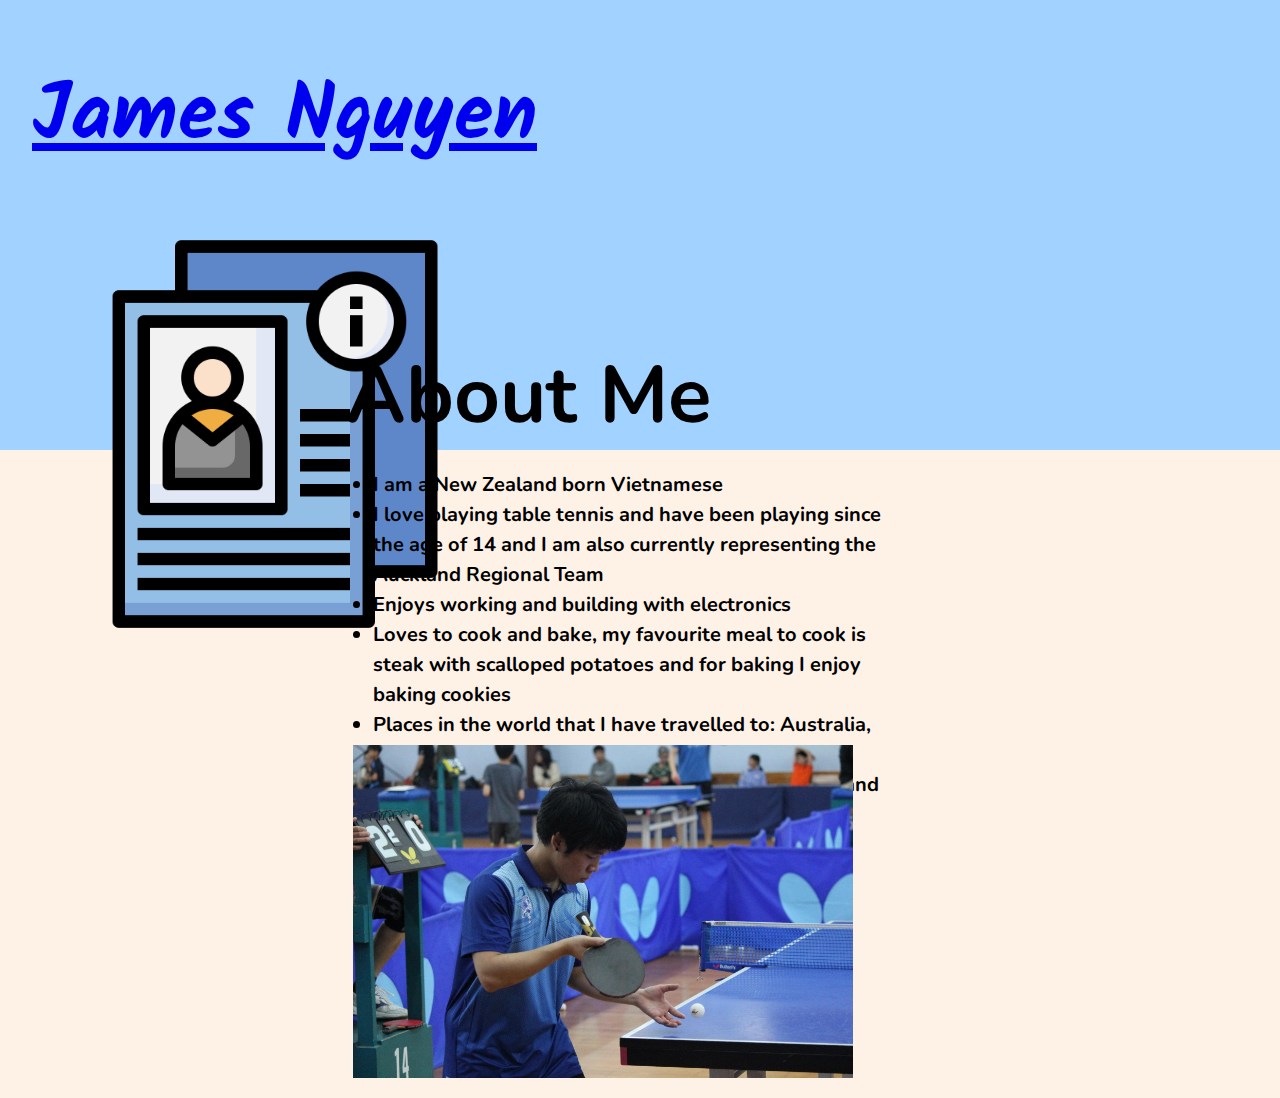
==== aboutme.html @ 9c649150 "Add files via upload" ====
<!DOCTYPE html>
<html lang="en">
  <head>
    <title>About Me</title>
    <meta charset="UTF-8" />
    <link rel="stylesheet" href="style.css" />
    <link rel="icon" href="favicon.ico" type="image/x-icon" />
    <link rel="preconnect" href="https://fonts.googleapis.com" />
    <link rel="preconnect" href="https://fonts.gstatic.com" crossorigin />
    <link
      href="https://fonts.googleapis.com/css2?family=Caveat:wght@400;700&family=Nunito:wght@200&display=swap"
      rel="stylesheet"
    />
    <link rel="preconnect" href="https://fonts.googleapis.com" />
    <link rel="preconnect" href="https://fonts.gstatic.com" crossorigin />
    <link
      href="https://fonts.googleapis.com/css2?family=Kalam:wght@700&family=Pacifico&display=swap"
      rel="stylesheet"
    />
  </head>
  <body class="body-aboutme">
    <div class="aboutme-topcontainer">
      <a class="heading-aboutme" href="index.html"
        ><h1 class="title">James Nguyen</h1></a
      >
      <img class="aboutmejames-photo" src="images/aboutme-image.png" alt="" />
      <h1 class="title-aboutme">About Me</h1>
      <ul class="aboutme-list">
        <li>I am a New Zealand born Vietnamese</li>
        <li>
          I love playing table tennis and have been playing since the age of 14
          and I am also currently representing the Auckland Regional Team
        </li>
        <li>Enjoys working and building with electronics</li>
        <li>
          Loves to cook and bake, my favourite meal to cook is steak with
          scalloped potatoes and for baking I enjoy baking cookies
        </li>
        <li>
          Places in the world that I have travelled to: Australia, Japan,
          Singapore and Vietnam
        </li>
        <li>Hits the gym to lose the calories from the cooking and baking!</li>
      </ul>
    </div>
    <img src="images/tt-hobby.jpg" id="tt-photo" alt="tabletennis.png" />
  </body>
</html>
---- style.css ----
/* 1rem = 16px */
body {
  background-color: #fef1e6;
  margin: 0;
  padding: 0;
  top: 0px;
  width: 100%;
  height: 100%;
  margin: 0px;
  padding: 0px;
  overflow-x: hidden;
}
p {
  font-family: "Nunito", sans-serif;
  font-weight: bold;
}
h1 {
  font-family: "Kalam", cursive;
  font-size: 5rem;
}

h3 {
  font-family: "Nunito", sans-serif;
}

h2 {
  font-family: "Nunito", sans-serif;
}

/* index.html */
.top-container {
  text-align: center;
  position: relative;
  background-color: #a2d2ff;
  margin: 0px;
  padding-top: 1.875rem;
  padding-bottom: 1.875rem;
}

.summary {
  font-weight: bold;
}
.middle-container {
  position: relative;
  padding-top: 0px;
  margin: 0px;
  text-align: center;
}

.aboutme-image {
  width: 75px;
  position: absolute;
  left: 41%;
}

.contactme-image {
  width: 75px;
  position: absolute;
  left: 55.75%;
  bottom: 175px;
}

.projects-image {
  width: 75px;
  position: absolute;
  left: 41.5%;
  bottom: 8%;
}

.skills-image {
  width: 75px;
  position: absolute;
  left: 53%;
  bottom: -20px;
}

.jamesmenu-photo {
  height: 25rem;
  position: relative;
}

.tabs {
  text-decoration: none;
}

.welcome {
  margin-top: 1.5rem;
  text-align: center;
  font-size: 90px;
}

.bottom-container {
  text-align: center;
}

.tree1 {
  text-align: center;
  position: relative;
  width: 25rem;
}

.sun {
  width: 18.75rem;
  position: fixed;
  left: 20%;
  bottom: 60%;
}

.cloud {
  width: 18.75rem;
  position: fixed;
  right: 15%;
  top: 40%;
}

.james-photo {
  height: 25rem;
}

.tabs {
  font-size: 35px;
}
/* index.html */

/* aboutme.html */

.aboutme-topcontainer {
  position: absolute;
  background-color: #a2d2ff;
  width: 100%;
  margin: 0;
  padding: 0%;
  height: 50%;
}
#tt-photo {
  position: relative;
  width: 500px;
  left: 26%;
  top: 725px;
  padding: 20px;
}
.title-aboutme {
  position: absolute;
  left: 27%;
  bottom: 0px;
  margin: 0;
  font-family: "Nunito", sans-serif;
  font-weight: bolder;
}

.aboutmejames-photo {
  height: 25rem;
  position: absolute;
  left: 4.6875rem;
}

.heading-aboutme {
  position: relative;
  left: 2.5%;
  width: 50%;
  margin: 0;
  padding: 0;
}

.aboutme-list {
  position: absolute;
  top: 100%;
  left: 26%;
  right: 30%;
  font-family: "Nunito", sans-serif;
  font-weight: bold;
  font-size: 20px;
  line-height: 30px;
}
/* 
.cooking {
  width: 250px;
  height: 250px;
  padding: 20px;
  position: relative;
  top: 800px;
  left: 50%;
} */

/* aboutme.html */

/* contactme.html */
.contactme-topcontainer {
  position: absolute;
  left: 0%;
  background-color: #a2d2ff;
  margin: 0;
  width: 100%;
  height: 50%;
}

.contactmejames-photo {
  height: 25rem;
  position: absolute;
  left: 60px;
}

.title-contactme {
  position: absolute;
  left: 27%;
  bottom: 0px;
  margin: 0;
  font-family: "Nunito", sans-serif;
  width: 50%;
}

.contactme-list {
  position: absolute;
  top: 102%;
  left: 26%;
  right: 30%;
  font-family: "Nunito", sans-serif;
  font-weight: bold;
  font-size: 20px;
  line-height: 30px;
}
.heading-contactme {
  position: relative;
  left: 2.5%;
}

.emailme {
  font-family: "Nunito", sans-serif;
  font-weight: bold;
}

/* contactme.html */

/* projects.html */

.projects-topcontainer {
  position: absolute;
  left: 0%;
  background-color: #a2d2ff;
  margin: 0;
  width: 100%;
  height: 50%;
}

.title-projects {
  position: absolute;
  left: 27%;
  bottom: 0px;
  margin: 0;
  font-family: "Nunito", sans-serif;
  width: 50%;
}

.projectsjames-photo {
  height: 25rem;
  position: absolute;
  left: 50px;
}

.heading-projects {
  position: relative;
  left: 2.5%;
}

.description-projects {
  position: absolute;
  top: 100%;
  left: 27%;
  right: 20%;
  font-family: "Nunito", sans-serif;
  font-weight: bold;
  font-size: 20px;
  line-height: 60px;
}
/* projects.html */

/* skills.html  */

.skills-topcontainer {
  position: absolute;
  left: 0%;
  background-color: #a2d2ff;
  margin: 0;
  width: 100%;
  height: 50%;
}

.title-skills {
  position: absolute;
  left: 27%;
  bottom: 0px;
  margin: 0;
  font-family: "Nunito", sans-serif;
}

.skillsjames-photo {
  height: 25rem;
  position: absolute;
  left: 60px;
}

.heading-skills {
  position: relative;
  left: 2.5%;
}

.giphy-embed {
  position: absolute;
  width: 300px;
  left: 58%;
  top: 100px;
}

.description-skills {
  position: absolute;
  line-height: 60px;
  top: 100%;
  left: 27%;
  right: 20%;
  font-size: 20px;
}

/* skills.html */
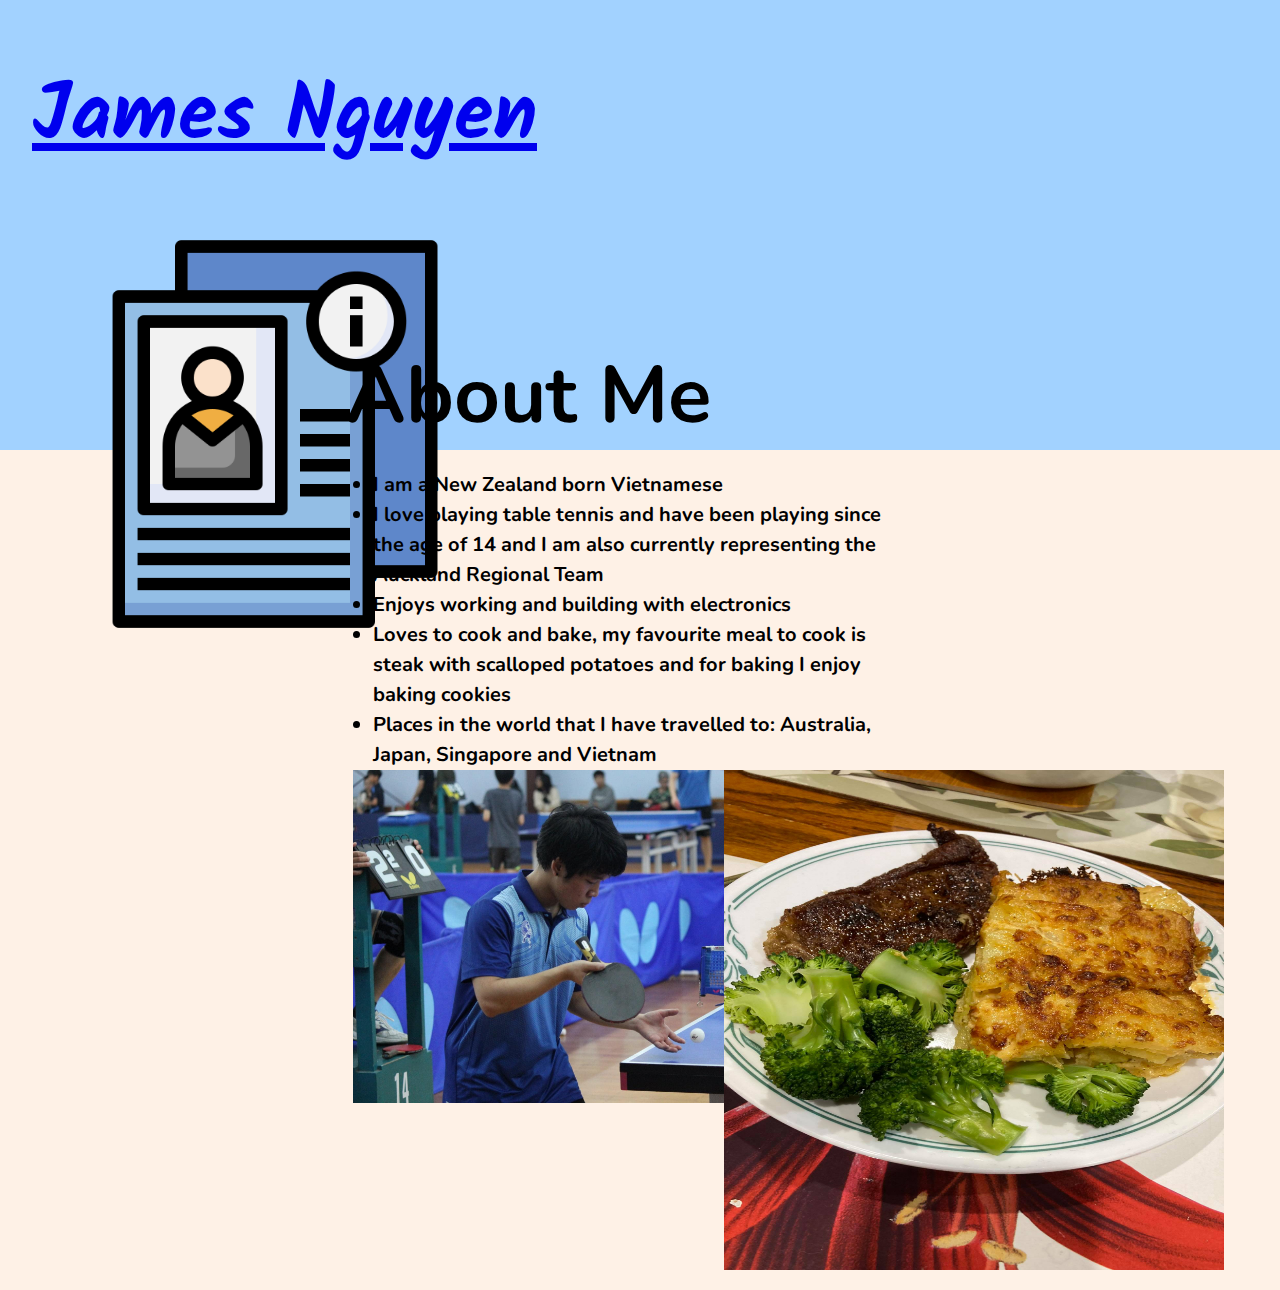
==== commit 4d85b56a: "added tt and food img" ====
--- a/aboutme.html
+++ b/aboutme.html
@@ -44,5 +44,6 @@
       </ul>
     </div>
     <img src="images/tt-hobby.jpg" id="tt-photo" alt="tabletennis.png" />
+    <img src="images/cooking-hobby.jpg" id="cooking" alt="steak.png" />
   </body>
 </html>
--- a/style.css
+++ b/style.css
@@ -133,12 +133,22 @@
   height: 50%;
 }
 #tt-photo {
-  position: relative;
+  position: absolute;
   width: 500px;
   left: 26%;
-  top: 725px;
+  top: 750px;
   padding: 20px;
 }
+
+#cooking {
+  position: absolute;
+  width: 500px;
+  height: 500px;
+  left: 55%;
+  padding: 20px;
+  top: 750px;
+}
+
 .title-aboutme {
   position: absolute;
   left: 27%;
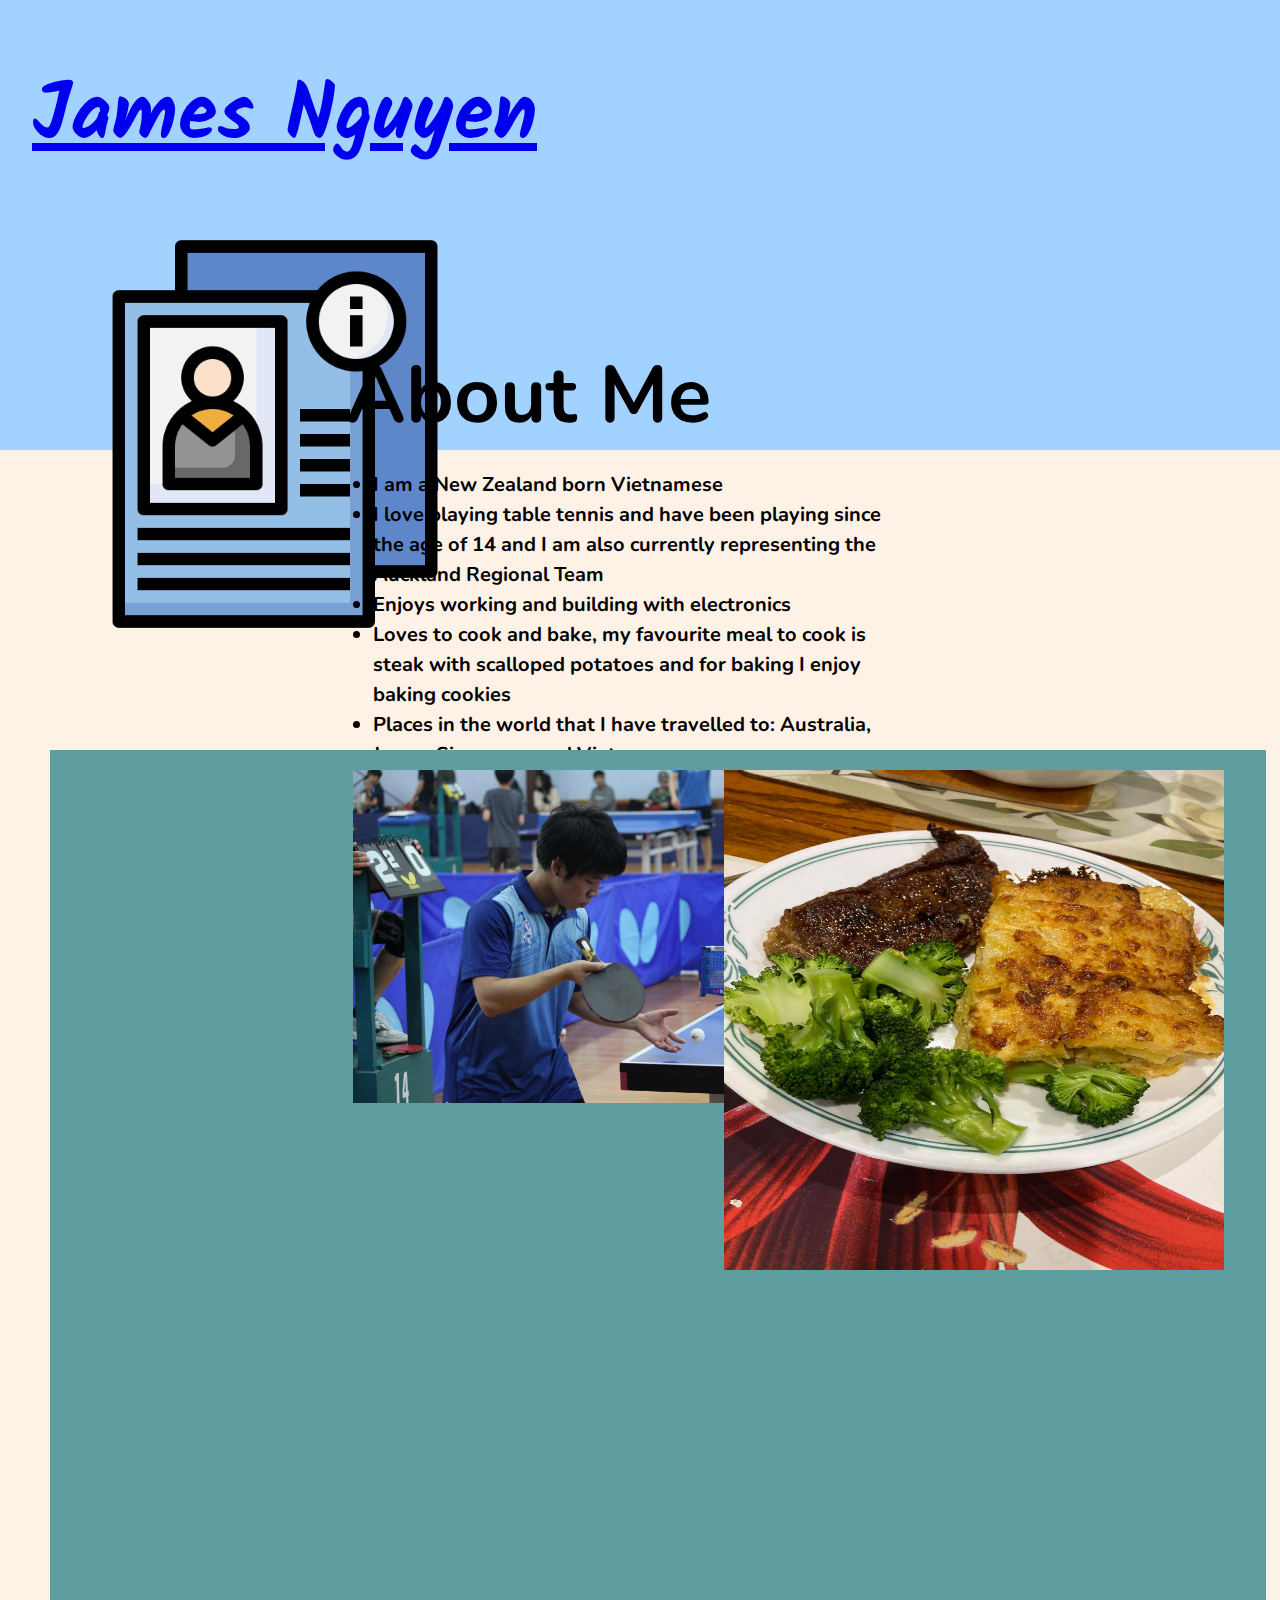
==== commit 67139efe: "collage" ====
--- a/aboutme.html
+++ b/aboutme.html
@@ -43,7 +43,9 @@
         <li>Hits the gym to lose the calories from the cooking and baking!</li>
       </ul>
     </div>
+    <div class="aboutme-bottomcontainer"></div>
     <img src="images/tt-hobby.jpg" id="tt-photo" alt="tabletennis.png" />
     <img src="images/cooking-hobby.jpg" id="cooking" alt="steak.png" />
+  </div>
   </body>
 </html>
--- a/style.css
+++ b/style.css
@@ -132,6 +132,16 @@
   padding: 0%;
   height: 50%;
 }
+.aboutme-bottomcontainer {
+  position: absolute;
+  background-color: cadetblue;
+  width: 95%;
+  height: 900px;
+  top: 700px;
+  bottom: auto;
+  margin: 50px;
+}
+
 #tt-photo {
   position: absolute;
   width: 500px;
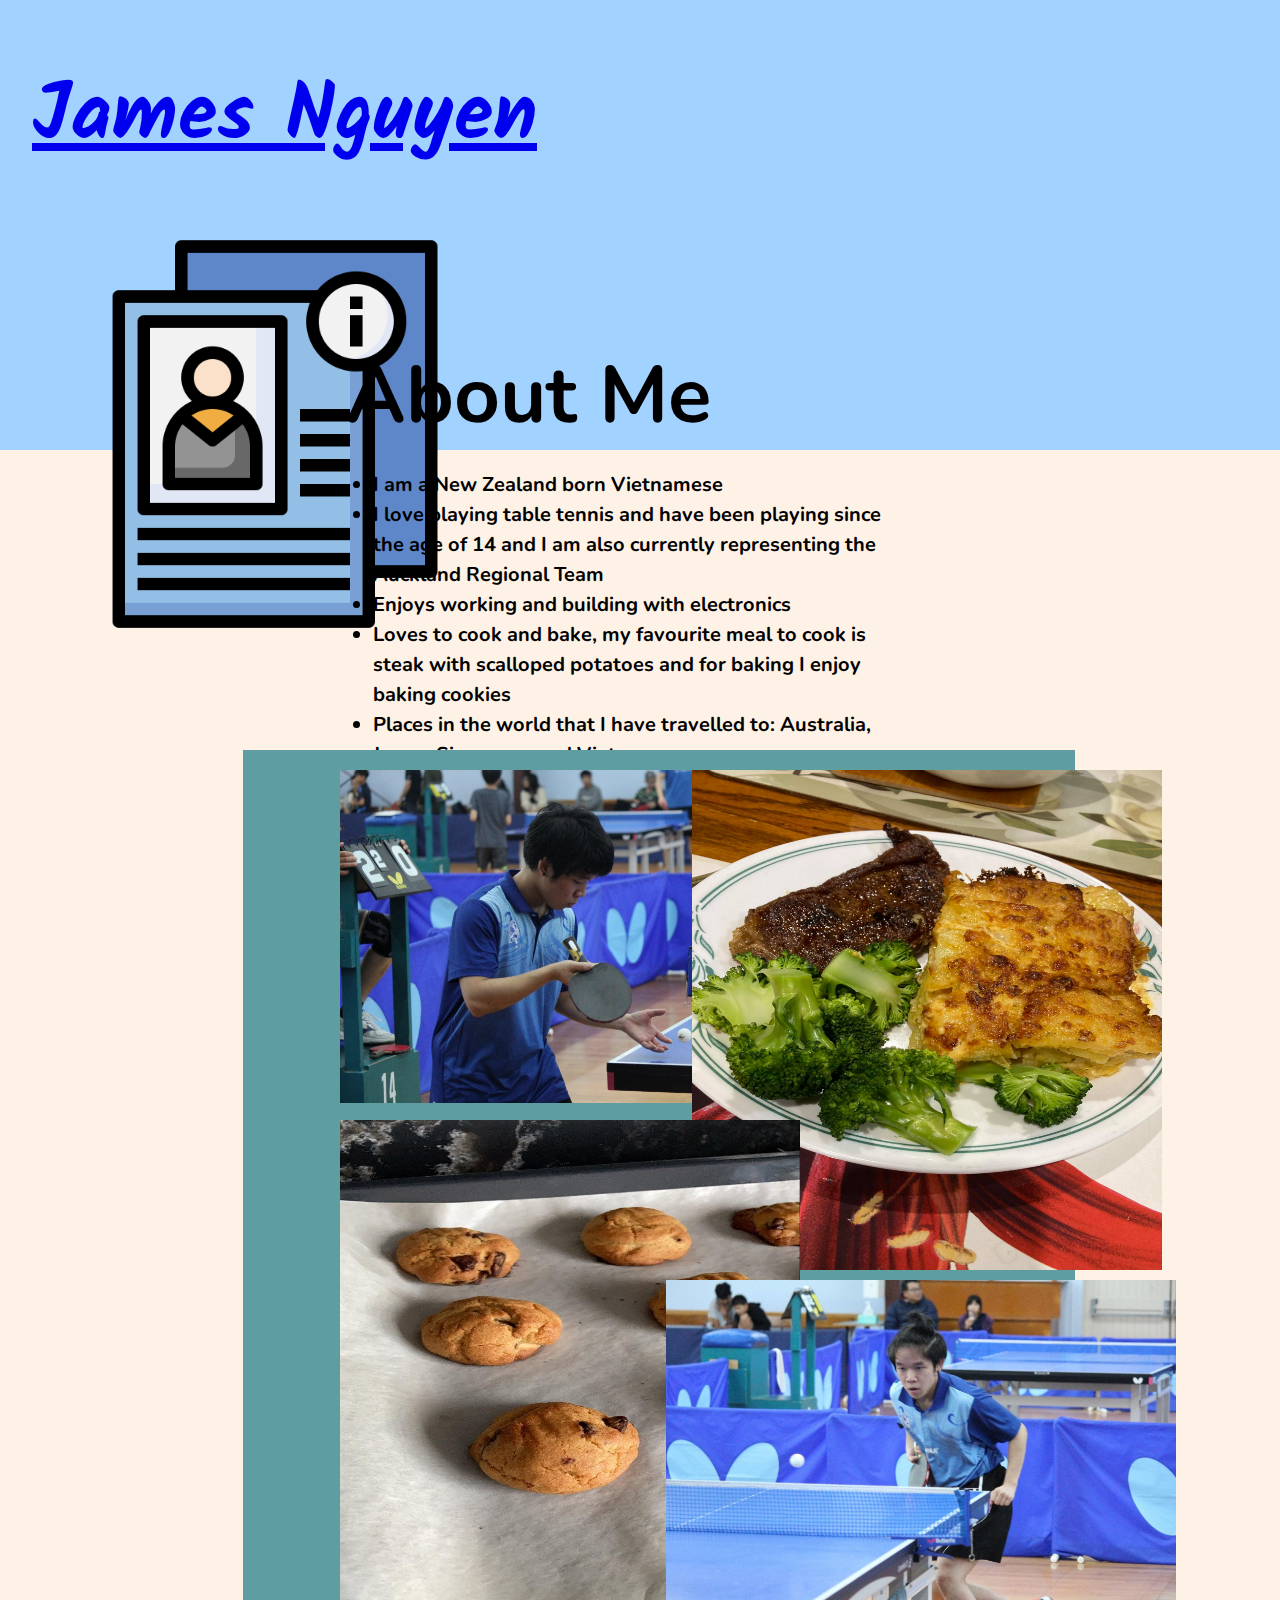
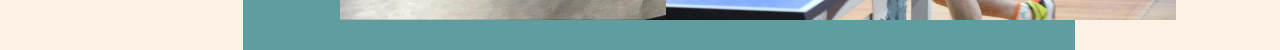
==== commit 1279523d: "resized-collage-aboutme" ====
--- a/aboutme.html
+++ b/aboutme.html
@@ -46,6 +46,8 @@
     <div class="aboutme-bottomcontainer"></div>
     <img src="images/tt-hobby.jpg" id="tt-photo" alt="tabletennis.png" />
     <img src="images/cooking-hobby.jpg" id="cooking" alt="steak.png" />
+    <img src="images/baking-hobby.jpg" id="baking" alt="baking.png" />
+    <img src="images/tt-hobby2.jpg" id="tt-photo2" alt="tabletennis.png" />
   </div>
   </body>
 </html>
--- a/style.css
+++ b/style.css
@@ -135,28 +135,45 @@
 .aboutme-bottomcontainer {
   position: absolute;
   background-color: cadetblue;
-  width: 95%;
-  height: 900px;
-  top: 700px;
+  width: 65%;
+  height: 100%;
+  top: 750px;
   bottom: auto;
-  margin: 50px;
+  margin-left: 19%;
 }
 
 #tt-photo {
   position: absolute;
   width: 500px;
-  left: 26%;
+  left: 25%;
   top: 750px;
   padding: 20px;
 }
 
+#tt-photo2 {
+  position: absolute;
+  width: 510px;
+  left: 50.5%;
+  top: 1260px;
+  padding: 20px;
+}
+
 #cooking {
   position: absolute;
-  width: 500px;
+  width: 470px;
   height: 500px;
-  left: 55%;
+  left: 52.5%;
   padding: 20px;
   top: 750px;
+}
+
+#baking {
+  position: relative;
+  width: 460px;
+  height: 500px;
+  left: 25%;
+  padding: 20px;
+  top: 1100px;
 }
 
 .title-aboutme {
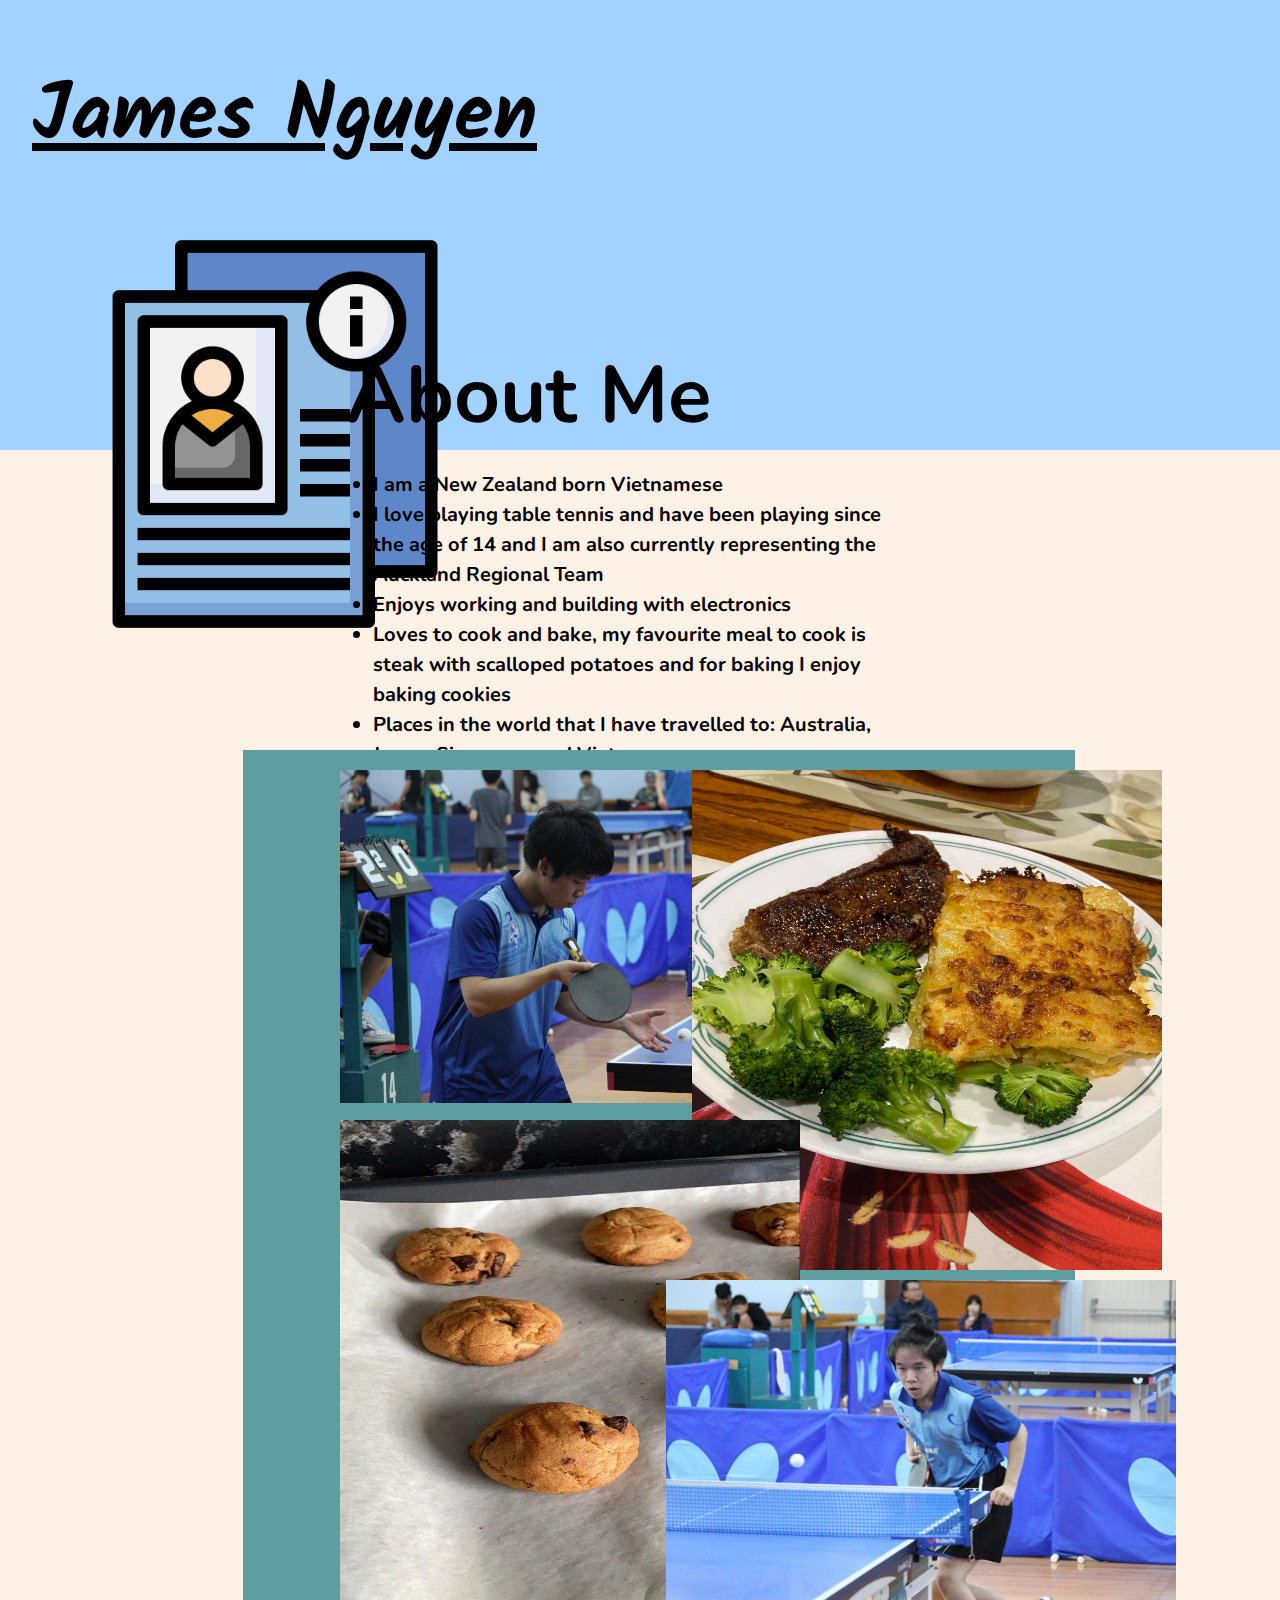
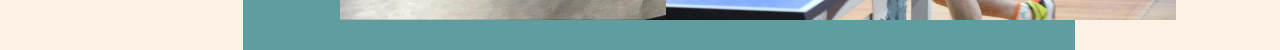
==== commit 38849f44: "created-separate-cssFiles" ====
--- a/aboutme.html
+++ b/aboutme.html
@@ -3,7 +3,7 @@
   <head>
     <title>About Me</title>
     <meta charset="UTF-8" />
-    <link rel="stylesheet" href="style.css" />
+    <link rel="stylesheet" href="aboutme.css" />
     <link rel="icon" href="favicon.ico" type="image/x-icon" />
     <link rel="preconnect" href="https://fonts.googleapis.com" />
     <link rel="preconnect" href="https://fonts.gstatic.com" crossorigin />
--- a/aboutme.css
+++ b/aboutme.css
@@ -0,0 +1,128 @@
+/* aboutme.html */
+
+/* 1rem = 16px */
+body {
+  background-color: #fef1e6;
+  margin: 0;
+  padding: 0;
+  top: 0px;
+  width: 100%;
+  height: 100%;
+  margin: 0px;
+  padding: 0px;
+  overflow-x: hidden;
+}
+p {
+  font-family: "Nunito", sans-serif;
+  font-weight: bold;
+}
+h1 {
+  font-family: "Kalam", cursive;
+  font-size: 5rem;
+}
+
+h3 {
+  font-family: "Nunito", sans-serif;
+}
+
+h2 {
+  font-family: "Nunito", sans-serif;
+}
+
+.aboutme-topcontainer {
+  position: absolute;
+  background-color: #a2d2ff;
+  width: 100%;
+  margin: 0;
+  padding: 0%;
+  height: 50%;
+}
+.aboutme-bottomcontainer {
+  position: absolute;
+  background-color: cadetblue;
+  width: 65%;
+  height: 100%;
+  top: 750px;
+  bottom: auto;
+  margin-left: 19%;
+}
+
+#tt-photo {
+  position: absolute;
+  width: 500px;
+  left: 25%;
+  top: 750px;
+  padding: 20px;
+}
+
+#tt-photo2 {
+  position: absolute;
+  width: 510px;
+  left: 50.5%;
+  top: 1260px;
+  padding: 20px;
+}
+
+#cooking {
+  position: absolute;
+  width: 470px;
+  height: 500px;
+  left: 52.5%;
+  padding: 20px;
+  top: 750px;
+}
+
+#baking {
+  position: relative;
+  width: 460px;
+  height: 500px;
+  left: 25%;
+  padding: 20px;
+  top: 1100px;
+}
+
+.title-aboutme {
+  position: absolute;
+  left: 27%;
+  bottom: 0px;
+  margin: 0;
+  font-family: "Nunito", sans-serif;
+  font-weight: bolder;
+}
+
+.aboutmejames-photo {
+  height: 25rem;
+  position: absolute;
+  left: 4.6875rem;
+}
+
+.heading-aboutme {
+  position: relative;
+  left: 2.5%;
+  width: 50%;
+  margin: 0;
+  padding: 0;
+  color: black;
+}
+
+.aboutme-list {
+  position: absolute;
+  top: 100%;
+  left: 26%;
+  right: 30%;
+  font-family: "Nunito", sans-serif;
+  font-weight: bold;
+  font-size: 20px;
+  line-height: 30px;
+}
+/* 
+  .cooking {
+    width: 250px;
+    height: 250px;
+    padding: 20px;
+    position: relative;
+    top: 800px;
+    left: 50%;
+  } */
+
+/* aboutme.html */
